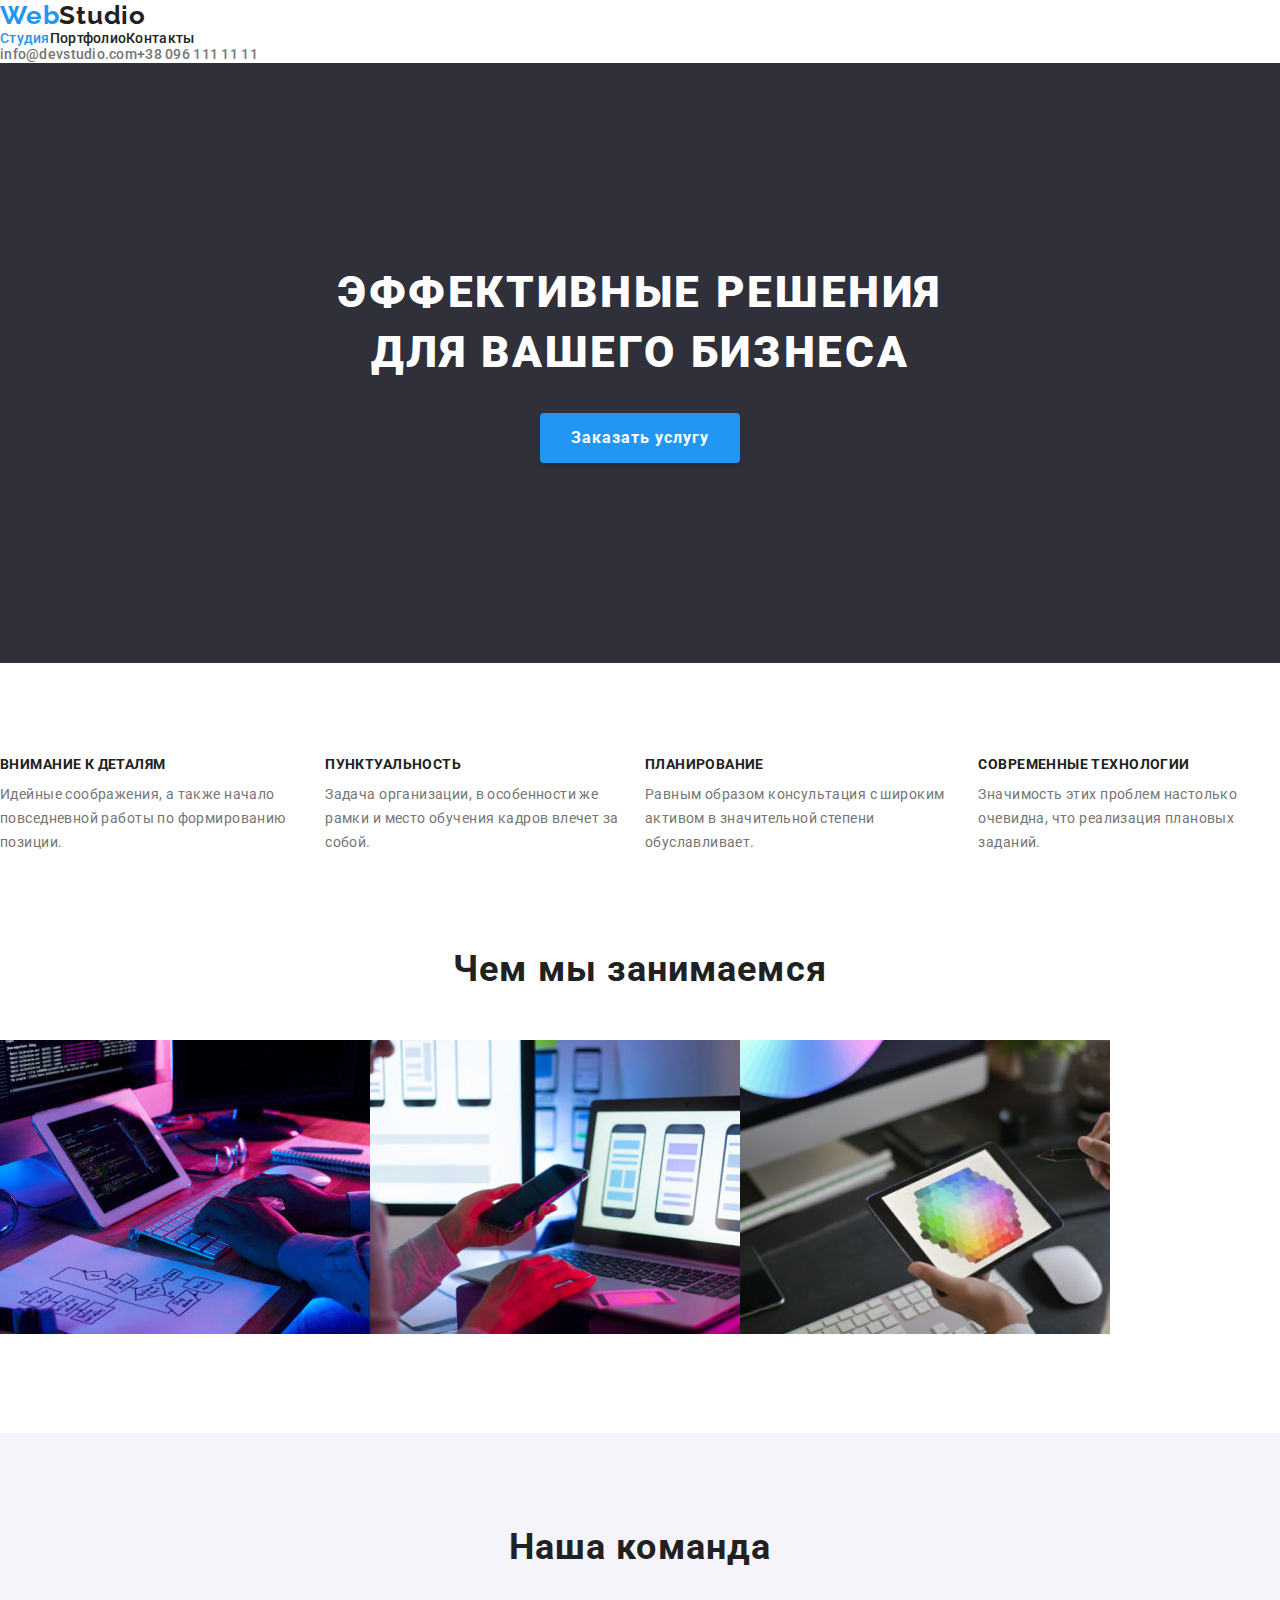
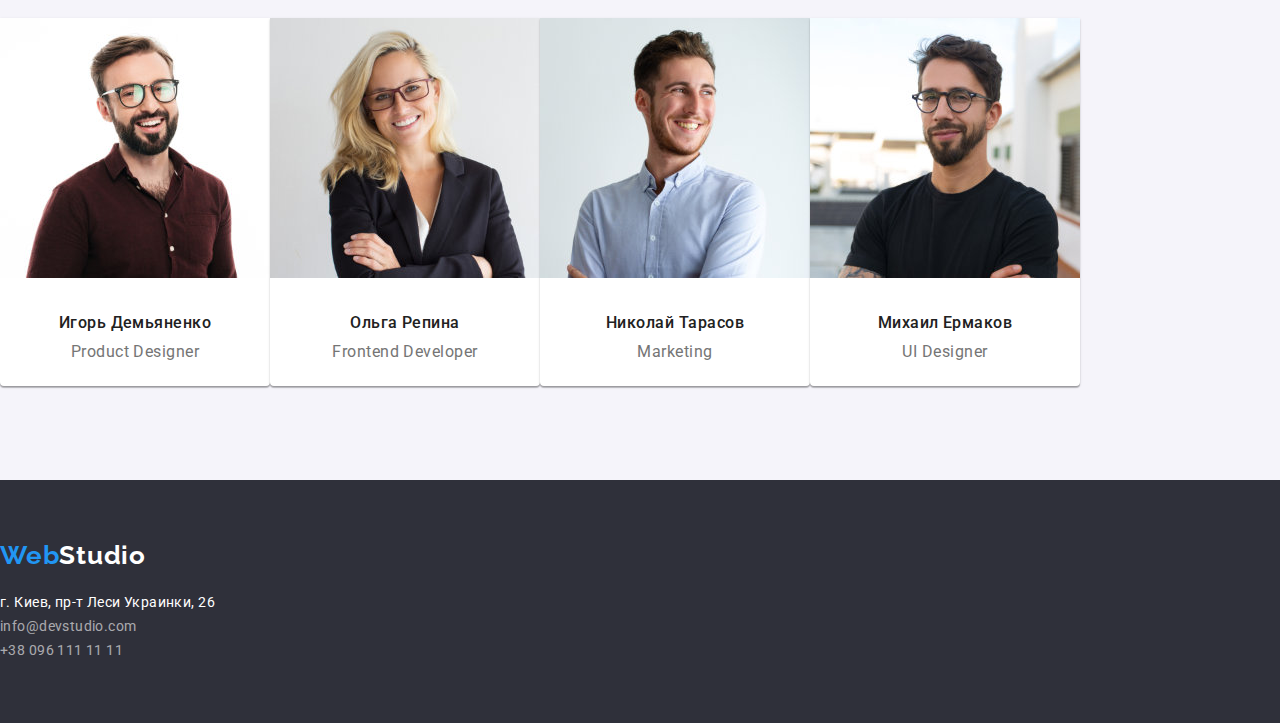
==== index.html @ 04682f42 "ng-homework-3" ====
<!DOCTYPE html>
<html lang="ru">
<head>
    <meta charset="UTF-8">
    <meta http-equiv="X-UA-Compatible" content="IE=edge">
    <meta name="viewport" content="width=device-width, initial-scale=1.0">
    <title>WebStudio — главная</title>
    <link rel="preconnect" href="https://fonts.googleapis.com"> 
    <link rel="preconnect" href="https://fonts.gstatic.com" crossorigin> 
    <link rel="stylesheet" href="https://fonts.googleapis.com/css2?family=Raleway:wght@700&family=Roboto:wght@400;500;700;900&display=swap">
    <link rel="stylesheet" href="https://cdnjs.cloudflare.com/ajax/libs/modern-normalize/1.1.0/modern-normalize.min.css">
    <link rel="stylesheet" href="./css/styles.css">
</head>
<body>
    <header>
        <a class="header-logo" href="./index.html"><span class="header-logo-accent">Web</span>Studio</a>
        <nav>
            <ul class="header-nav">
                <li><a class="header-nav-link header-nav-link-active" href="./index.html">Студия</a></li>
                <li><a class="header-nav-link" href="./portfolio.html">Портфолио</a></li>
                <li><a class="header-nav-link" href="./contacts.html">Контакты</a></li>
            </ul>
        </nav>
        <ul class="header-contacts">
            <li><a class="header-contacts-link" href="mailto:info@devstudio.com">info@devstudio.com</a></li>
            <li><a class="header-contacts-link" href="tel:+380961111111">+38 096 111 11 11</a></li>
        </ul>
    </header>
    <main>
        <section class="hero">
            <h1 class="hero-title">Эффективные решения<br>для вашего бизнеса</h1>
            <button class="hero-button" type="button">Заказать услугу</button>
        </section>
        <section class="skills">
            <h2 class="hidden">Наши преимущества</h2>
            <ul class="skills-list">
                <li>
                    <h3 class="skills-list-title">Внимание к деталям</h3>
                    <p class="skills-list-about">Идейные соображения, а также начало повседневной работы по формированию позиции.</p>
                </li>
                <li>
                    <h3 class="skills-list-title">Пунктуальность</h3>
                    <p class="skills-list-about">Задача организации, в особенности же рамки и место обучения кадров влечет за собой.</p>
                </li>
                <li>
                    <h3 class="skills-list-title">Планирование</h3>
                    <p class="skills-list-about">Равным образом консультация с широким активом в значительной степени обуславливает.</p>
                </li>
                <li>
                    <h3 class="skills-list-title">Современные технологии</h3>
                    <p class="skills-list-about">Значимость этих проблем настолько очевидна, что реализация плановых заданий.</p>
                </li>
            </ul>
        </section>
        <section class="whatwedo">
            <h2 class="whatwedo-title">Чем мы занимаемся</h2>
            <ul class="whatwedo-list">
                <li><img src="./images/whatwedo-1.jpg" alt="Разработка десктопного софта" width="370" height="294"></li>
                <li><img src="./images/whatwedo-2.jpg" alt="Создание мобильных приложений" width="370" height="294"></li>
                <li><img src="./images/whatwedo-3.jpg" alt="Внедрение дизайнерских решений" width="370" height="294"></li>
            </ul>
        </section>
        <section class="team">
            <h2 class="team-title">Наша команда</h2>
                <ul class="team-list">
                    <li class="team-list-item">
                        <img src="./images/ourteam-1.jpg" alt="Улыбающийся брюнет в очках" width="270" height="260">
                        <div class="team-list-description-block">
                            <h3 class="team-list-member">Игорь Демьяненко</h3>
                            <p class="team-list-member-info">Product Designer</p>
                        </div>
                    </li>
                    <li class="team-list-item">
                        <img src="./images/ourteam-2.jpg" alt="Блондинка в очках и пиджаке" width="270" height="260">
                        <div class="team-list-description-block">
                            <h3 class="team-list-member">Ольга Репина</h3>
                            <p class="team-list-member-info">Frontend Developer</p>
                        </div>
                    </li>
                    <li class="team-list-item">
                        <img src="./images/ourteam-3.jpg" alt="Смеющийся мужчина с бородой" width="270" height="260">
                        <div class="team-list-description-block">
                            <h3 class="team-list-member">Николай Тарасов</h3>
                            <p class="team-list-member-info">Marketing</p>
                        </div>
                    </li>
                    <li class="team-list-item">
                        <img src="./images/ourteam-4.jpg" alt="Бородатый брюнет в очках" width="270" height="260">
                        <div class="team-list-description-block">
                            <h3 class="team-list-member">Михаил Ермаков</h3>
                            <p class="team-list-member-info">UI Designer</p>
                        </div>
                    </li>
                </ul>
        </section>
    </main>
    <footer>
        <a class="footer-logo" href="./index.html"><span class="footer-logo-accent">Web</span>Studio</a>
        <address>
            <ul class="address-list">
                <li class="address-list-item"><a  href="https://goo.gl/maps/EVga5YoT9mMp64XXA" target="_blank" rel="noopener nofollow noreferrer">г. Киев, пр-т Леси Украинки, 26</a></li>
                <li class="address-list-item"><a  href="mailto:info@devstudio.com">info@devstudio.com</a></li>
                <li class="address-list-item"><a href="tel:+380961111111">+38 096 111 11 11</a></li>
            </ul>
        </address>
    </footer>
</body>
</html>
---- css/styles.css ----
:root {
    --color-main: #212121;
    --color-accent: #2196F3;
    --color-secondary: #757575;
    --color-invert: white;

    --color-footer-address: rgba(255, 255, 255, 0.6);

    --background-color-dark: #2F303A;
    --background-color-light: #F5F4FA;

    --font-main: 'Roboto';
    --font-logo: 'Raleway';
}


/* basic - start */

* {
    margin: 0;
    padding: 0;
}

body {
    color: var(--color-main);
    font-family: var(--font-main);
}

ul {
    list-style: none;
}

a {
    color: inherit;
    text-decoration: none;
}

button {
    cursor: pointer;
    padding: 0;
    border: none;
    font: inherit;
}

address {font-style: normal;}

.hidden {
    position: absolute;
    width: 1px;
    height: 1px;
    margin: -1px;
    border: 0;
    padding: 0;

    white-space: nowrap;
    clip-path: inset(100%);
    clip: rect(0 0 0 0);
    overflow: hidden;
}

/* basic - end */


/* header - start */

.header-logo {
    font-family: var(--font-logo);
    font-weight: 700;
    font-size: 26px;
    line-height: 1.2;
    letter-spacing: 0.03em;
}

.header-logo-accent {
    color: var(--color-accent);
}

.header-nav,
.header-contacts {
    font-weight: 500;
    font-size: 14px;
    line-height: 1.14;
    letter-spacing: 0.02em;

    display: flex;
}

.header-contacts {
    color: var(--color-secondary);
}

.header-nav-link:hover,
.header-nav-link:focus,
.header-nav-link-active,
.header-contacts-link:hover,
.header-contacts-link:focus {
    color: var(--color-accent);
}

/* header - end */


/* hero - start */

.hero {
    padding-top: 200px;
    padding-bottom: 200px;

    background-color: var(--background-color-dark);
    color: var(--color-invert);
}

.hero-title {
    margin-bottom: 30px;

    font-weight: 900;
    font-size: 44px;
    line-height: 1.36;
    text-align: center;
    letter-spacing: 0.06em;
    text-transform: uppercase;
}

.hero-button {
    background-color: var(--color-accent);
    box-shadow: 0px 4px 4px rgba(0, 0, 0, 0.15);
    border-radius: 4px;
    width: 200px;
    height: 50px;

    display: block;
    margin-left: auto;
    margin-right: auto;

    font-weight: 700;
    font-size: 16px;
    line-height: 1.88;
    text-align: center;
    letter-spacing: 0.06em;
    color: var(--color-invert);
}

.hero-button:hover,
.hero-button:focus {
    background-color: #188CE8;
}

/* hero - end */


/* skills - start */

.skills {
    padding-top: 94px;
}

.skills-list {
    font-size: 14px;
    line-height: 1.71;
    letter-spacing: 0.03em;

    display: flex;
}

.skills-list-title {
    margin-bottom: 10px;

    font-weight: 700;
    font-size: 14px;
    line-height: 1.14;
    letter-spacing: 0.03em;
    text-transform: uppercase;
}

.skills-list-about {
    color: var(--color-secondary);
}

/* skills - end */


/* whatwedo - start */

.whatwedo {
    padding-top: 94px;
    padding-bottom: 94px;
}

.whatwedo-title {
    font-weight: 700;
    font-size: 36px;
    line-height: 1.16;
    text-align: center;
    letter-spacing: 0.03em;

    margin-bottom: 50px;
}

.whatwedo-list {
    display: flex;
}

/* whatwedo - end */


/* team - start */

.team {
    padding-top: 94px;
    padding-bottom: 94px;

    background-color: var(--background-color-light);
}

.team-title {
    font-weight: 700;
    font-size: 36px;
    line-height: 1.16;
    text-align: center;
    letter-spacing: 0.03em;

    margin-bottom: 50px;
}

.team-list {
    display: flex;
}

.team-list-item {
    width: 270px;
    height: 368px;
    background: var(--color-invert);
    box-shadow: 0px 1px 3px rgba(0, 0, 0, 0.12), 0px 1px 1px rgba(0, 0, 0, 0.14), 0px 2px 1px rgba(0, 0, 0, 0.2);
    border-radius: 0px 0px 4px 4px;
}

.team-list-description-block {
    padding-top: 30px;
    padding-bottom: 30px;
}

.team-list-member {
    margin-bottom: 10px;

    font-weight: 500;
    font-size: 16px;
    line-height: 1.19;
    text-align: center;
    letter-spacing: 0.03em;
}

.team-list-member-info {
    font-size: 16px;
    line-height: 1.19;
    text-align: center;
    letter-spacing: 0.03em;
    color: var(--color-secondary);
}

/* team - end */


/* projects - start */

.projects {
    padding-top: 94px;
    padding-bottom: 94px;
}

.projects-filter {
    display: flex;
    margin-bottom: 50px;
}

.projects-filter-buttons {
    padding: 6px 22px 6px 22px;

    background: var(--background-color-light);
    border-radius: 4px;

    font-weight: 500;
    font-size: 16px;
    line-height: 1.62;
    text-align: center;
    letter-spacing: 0.03em;
}

.projects-filter-buttons:hover,
.projects-filter-buttons:focus {
    background: var(--color-accent);
    box-shadow: 0px 3px 1px rgba(0, 0, 0, 0.1), 0px 1px 2px rgba(0, 0, 0, 0.08), 0px 2px 2px rgba(0, 0, 0, 0.12);
    border-radius: 4px;

    color: var(--color-invert);
}

.projects-list {
    display: flex;
}

.projects-list-item {
    background: var(--color-invert);
    border: 1px solid #EEEEEE;

    width: 370px;
}

.projects-list-title {
    margin-bottom: 4px;

    font-weight: 700;
    font-size: 18px;
    line-height: 2;
    letter-spacing: 0.06em;
}

.projects-list-description-block {
    padding: 20px 24px 20px 24px;
}

.projects-list-description {
    font-size: 16px;
    line-height: 1.88;
    letter-spacing: 0.03em;
    color: var(--color-secondary);
}

/* projects - end */


/* footer - start */

footer {
    padding-top: 60px;
    padding-bottom: 60px;
    background-color: var(--background-color-dark);
    color: var(--color-invert);
}

.footer-logo {
    margin-bottom: 20px;

    display: block;

    font-family: var(--font-logo);
    font-weight: 700;
    font-size: 26px;
    line-height: 1.19;
    letter-spacing: 0.03em;
}

.footer-logo-accent {
    color: var(--color-accent);
}

.address-list {
    font-size: 14px;
    line-height: 1.71;
    letter-spacing: 0.03em;
}

.address-list-item:not(:first-child) {
    color: var(--color-footer-address);
}

.address-list-item:hover,
.address-list-item:focus {
    text-decoration: underline;
}

/* footer - end */
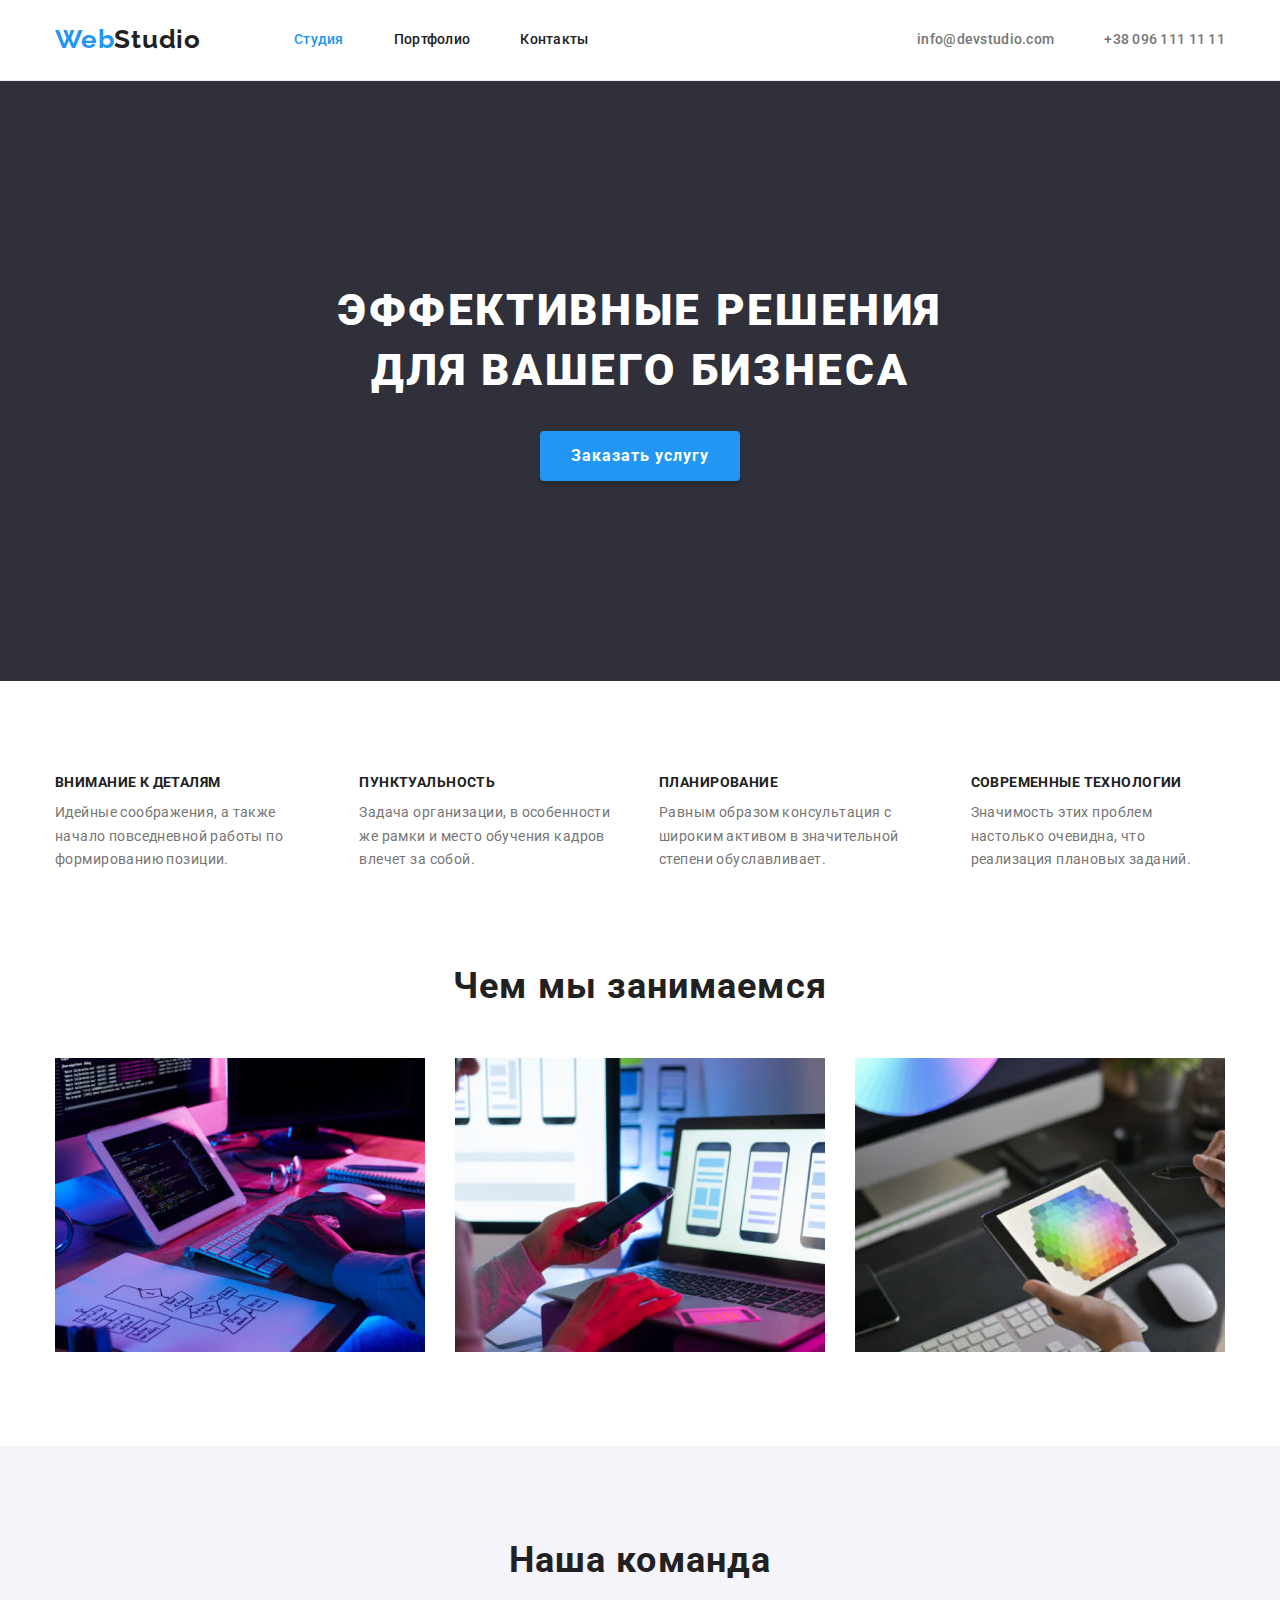
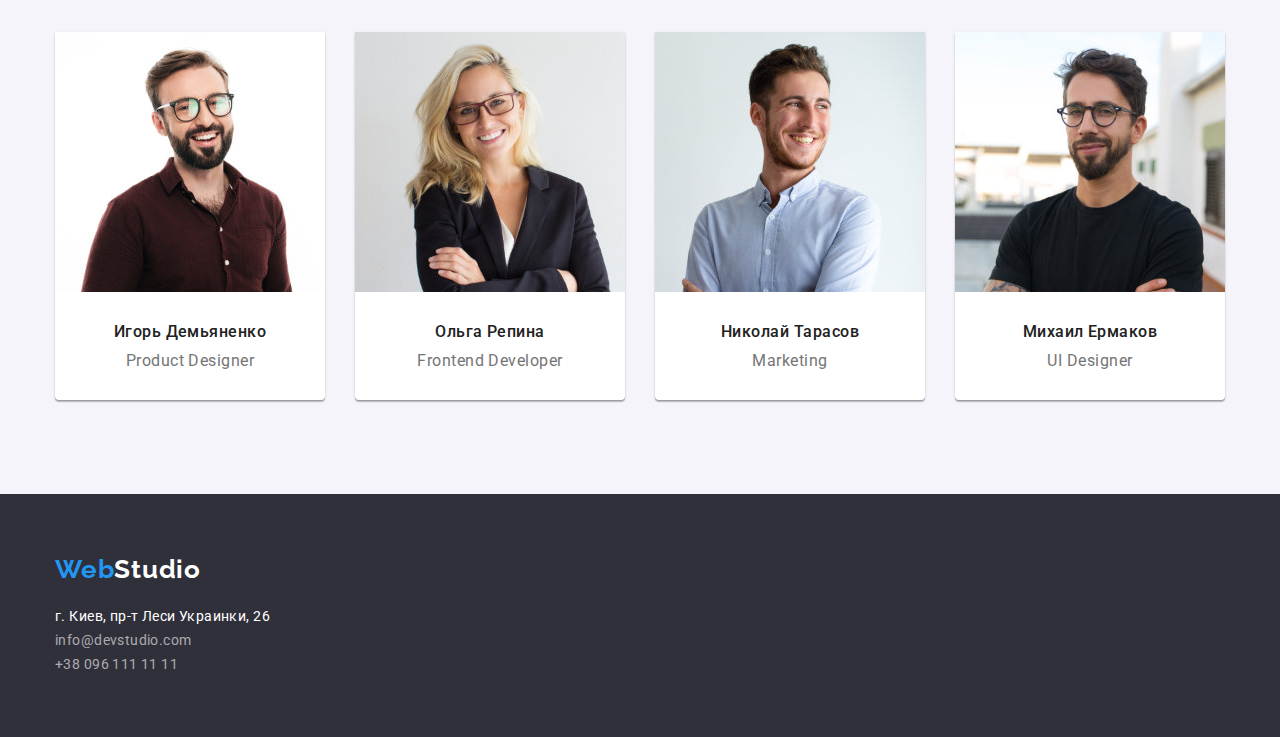
==== commit fe5ea6bd: "ng-homework-3" ====
--- a/index.html
+++ b/index.html
@@ -1,67 +1,88 @@
 <!DOCTYPE html>
 <html lang="ru">
+
 <head>
     <meta charset="UTF-8">
     <meta http-equiv="X-UA-Compatible" content="IE=edge">
     <meta name="viewport" content="width=device-width, initial-scale=1.0">
     <title>WebStudio — главная</title>
-    <link rel="preconnect" href="https://fonts.googleapis.com"> 
-    <link rel="preconnect" href="https://fonts.gstatic.com" crossorigin> 
-    <link rel="stylesheet" href="https://fonts.googleapis.com/css2?family=Raleway:wght@700&family=Roboto:wght@400;500;700;900&display=swap">
-    <link rel="stylesheet" href="https://cdnjs.cloudflare.com/ajax/libs/modern-normalize/1.1.0/modern-normalize.min.css">
+    <link rel="preconnect" href="https://fonts.googleapis.com">
+    <link rel="preconnect" href="https://fonts.gstatic.com" crossorigin>
+    <link rel="stylesheet"
+        href="https://fonts.googleapis.com/css2?family=Raleway:wght@700&family=Roboto:wght@400;500;700;900&display=swap">
+    <link rel="stylesheet"
+        href="https://cdnjs.cloudflare.com/ajax/libs/modern-normalize/1.1.0/modern-normalize.min.css">
     <link rel="stylesheet" href="./css/styles.css">
 </head>
+
 <body>
     <header>
-        <a class="header-logo" href="./index.html"><span class="header-logo-accent">Web</span>Studio</a>
-        <nav>
-            <ul class="header-nav">
-                <li><a class="header-nav-link header-nav-link-active" href="./index.html">Студия</a></li>
-                <li><a class="header-nav-link" href="./portfolio.html">Портфолио</a></li>
-                <li><a class="header-nav-link" href="./contacts.html">Контакты</a></li>
+        <div class="container header">
+            <a class="header-logo" href="./index.html"><span class="header-logo-accent">Web</span>Studio</a>
+            <nav>
+                <ul class="header-nav">
+                    <li class="header-nav-item"><a class="header-nav-link header-nav-link-active" href="./index.html">Студия</a></li>
+                    <li class="header-nav-item"><a class="header-nav-link" href="./portfolio.html">Портфолио</a></li>
+                    <li class="header-nav-item"><a class="header-nav-link" href="./contacts.html">Контакты</a></li>
+                </ul>
+            </nav>
+            <ul class="header-contacts">
+                <li class="header-contacts-item"><a class="header-contacts-link" href="mailto:info@devstudio.com">info@devstudio.com</a></li>
+                <li class="header-contacts-item"><a class="header-contacts-link" href="tel:+380961111111">+38 096 111 11 11</a></li>
             </ul>
-        </nav>
-        <ul class="header-contacts">
-            <li><a class="header-contacts-link" href="mailto:info@devstudio.com">info@devstudio.com</a></li>
-            <li><a class="header-contacts-link" href="tel:+380961111111">+38 096 111 11 11</a></li>
-        </ul>
+        </div>
     </header>
     <main>
         <section class="hero">
-            <h1 class="hero-title">Эффективные решения<br>для вашего бизнеса</h1>
-            <button class="hero-button" type="button">Заказать услугу</button>
+            <div class="container">
+                <h1 class="hero-title">Эффективные решения<br>для вашего бизнеса</h1>
+                <button class="hero-button" type="button">Заказать услугу</button>
+            </div>
         </section>
         <section class="skills">
-            <h2 class="hidden">Наши преимущества</h2>
-            <ul class="skills-list">
-                <li>
-                    <h3 class="skills-list-title">Внимание к деталям</h3>
-                    <p class="skills-list-about">Идейные соображения, а также начало повседневной работы по формированию позиции.</p>
-                </li>
-                <li>
-                    <h3 class="skills-list-title">Пунктуальность</h3>
-                    <p class="skills-list-about">Задача организации, в особенности же рамки и место обучения кадров влечет за собой.</p>
-                </li>
-                <li>
-                    <h3 class="skills-list-title">Планирование</h3>
-                    <p class="skills-list-about">Равным образом консультация с широким активом в значительной степени обуславливает.</p>
-                </li>
-                <li>
-                    <h3 class="skills-list-title">Современные технологии</h3>
-                    <p class="skills-list-about">Значимость этих проблем настолько очевидна, что реализация плановых заданий.</p>
-                </li>
-            </ul>
+            <div class="container">
+                <h2 class="hidden">Наши преимущества</h2>
+                <ul  class="skills-list">
+                    <li class="skills-list-item">
+                        <h3 class="skills-list-title">Внимание к деталям</h3>
+                        <p class="skills-list-about">Идейные соображения, а также начало повседневной работы по
+                            формированию позиции.</p>
+                    </li>
+                    <li class="skills-list-item">
+                        <h3 class="skills-list-title">Пунктуальность</h3>
+                        <p class="skills-list-about">Задача организации, в особенности же рамки и место обучения кадров
+                            влечет за собой.</p>
+                    </li>
+                    <li class="skills-list-item">
+                        <h3 class="skills-list-title">Планирование</h3>
+                        <p class="skills-list-about">Равным образом консультация с широким активом в значительной
+                            степени обуславливает.</p>
+                    </li>
+                    <li class="skills-list-item">
+                        <h3 class="skills-list-title">Современные технологии</h3>
+                        <p class="skills-list-about">Значимость этих проблем настолько очевидна, что реализация плановых
+                            заданий.</p>
+                    </li>
+                </ul>
+            </div>
         </section>
         <section class="whatwedo">
-            <h2 class="whatwedo-title">Чем мы занимаемся</h2>
-            <ul class="whatwedo-list">
-                <li><img src="./images/whatwedo-1.jpg" alt="Разработка десктопного софта" width="370" height="294"></li>
-                <li><img src="./images/whatwedo-2.jpg" alt="Создание мобильных приложений" width="370" height="294"></li>
-                <li><img src="./images/whatwedo-3.jpg" alt="Внедрение дизайнерских решений" width="370" height="294"></li>
-            </ul>
+            <div class="container">
+                <h2 class="whatwedo-title">Чем мы занимаемся</h2>
+                <ul class="whatwedo-list">
+                    <li class="whatwedo-list-item"><img src="./images/whatwedo-1.jpg" alt="Разработка десктопного софта" width="370" height="294">
+                    </li>
+                    <li class="whatwedo-list-item"><img src="./images/whatwedo-2.jpg" alt="Создание мобильных приложений" width="370" height="294">
+                    </li>
+                    <li class="whatwedo-list-item"><img src="./images/whatwedo-3.jpg" alt="Внедрение дизайнерских решений" width="370"
+                            height="294">
+                    </li>
+                </ul>
+            </div>
         </section>
         <section class="team">
-            <h2 class="team-title">Наша команда</h2>
+            <div class="container">
+                <h2 class="team-title">Наша команда</h2>
                 <ul class="team-list">
                     <li class="team-list-item">
                         <img src="./images/ourteam-1.jpg" alt="Улыбающийся брюнет в очках" width="270" height="260">
@@ -92,17 +113,22 @@
                         </div>
                     </li>
                 </ul>
+            </div>
         </section>
     </main>
     <footer>
-        <a class="footer-logo" href="./index.html"><span class="footer-logo-accent">Web</span>Studio</a>
-        <address>
-            <ul class="address-list">
-                <li class="address-list-item"><a  href="https://goo.gl/maps/EVga5YoT9mMp64XXA" target="_blank" rel="noopener nofollow noreferrer">г. Киев, пр-т Леси Украинки, 26</a></li>
-                <li class="address-list-item"><a  href="mailto:info@devstudio.com">info@devstudio.com</a></li>
-                <li class="address-list-item"><a href="tel:+380961111111">+38 096 111 11 11</a></li>
-            </ul>
-        </address>
+        <div class="container">
+            <a class="footer-logo" href="./index.html"><span class="footer-logo-accent">Web</span>Studio</a>
+            <address>
+                <ul class="address-list">
+                    <li class="address-list-item"><a href="https://goo.gl/maps/EVga5YoT9mMp64XXA" target="_blank"
+                            rel="noopener nofollow noreferrer">г. Киев, пр-т Леси Украинки, 26</a></li>
+                    <li class="address-list-item"><a href="mailto:info@devstudio.com">info@devstudio.com</a></li>
+                    <li class="address-list-item"><a href="tel:+380961111111">+38 096 111 11 11</a></li>
+                </ul>
+            </address>
+        </div>
     </footer>
 </body>
+
 </html>--- a/css/styles.css
+++ b/css/styles.css
@@ -33,6 +33,7 @@
 a {
     color: inherit;
     text-decoration: none;
+    display: block;
 }
 
 button {
@@ -40,6 +41,10 @@
     padding: 0;
     border: none;
     font: inherit;
+}
+
+img {
+    display: block;
 }
 
 address {font-style: normal;}
@@ -58,17 +63,39 @@
     overflow: hidden;
 }
 
+.container {
+    width: 1200px;
+    padding-left: 15px;
+    padding-right: 15px;
+    margin-left: auto;
+    margin-right: auto;
+}
+
 /* basic - end */
 
 
 /* header - start */
 
+header {
+    border-bottom: 1px solid #ECECEC;
+}
+
+.header {
+    display: flex;
+    align-items: center;
+}
+ 
 .header-logo {
     font-family: var(--font-logo);
     font-weight: 700;
     font-size: 26px;
     line-height: 1.2;
     letter-spacing: 0.03em;
+    height: 80px;
+
+    display: flex;
+    align-items: center;
+    margin-right: 93px;
 }
 
 .header-logo-accent {
@@ -85,8 +112,25 @@
     display: flex;
 }
 
+nav {
+    margin-right: auto;
+}
+
 .header-contacts {
     color: var(--color-secondary);
+}
+
+.header-contacts-link,
+.header-nav-link {
+    height: 80px;
+
+    display: flex;
+    align-items: center;
+}
+
+.header-nav-item:not(:last-child),
+.header-contacts-item:not(:last-child) {
+    margin-right: 50px;
 }
 
 .header-nav-link:hover,
@@ -162,6 +206,10 @@
     display: flex;
 }
 
+.skills-list-item:not(:last-child) {
+    margin-right: 30px;
+}
+
 .skills-list-title {
     margin-bottom: 10px;
 
@@ -200,6 +248,10 @@
     display: flex;
 }
 
+.whatwedo-list-item:not(:last-child) {
+    margin-right: 30px;
+}
+
 /* whatwedo - end */
 
 
@@ -227,11 +279,15 @@
 }
 
 .team-list-item {
-    width: 270px;
-    height: 368px;
     background: var(--color-invert);
     box-shadow: 0px 1px 3px rgba(0, 0, 0, 0.12), 0px 1px 1px rgba(0, 0, 0, 0.14), 0px 2px 1px rgba(0, 0, 0, 0.2);
     border-radius: 0px 0px 4px 4px;
+
+    flex-basis: calc((100% - 90px) / 4);
+}
+
+.team-list-item:not(:last-child) {
+    margin-right: 30px;
 }
 
 .team-list-description-block {
@@ -269,6 +325,7 @@
 
 .projects-filter {
     display: flex;
+    justify-content: center;
     margin-bottom: 50px;
 }
 
@@ -283,6 +340,10 @@
     line-height: 1.62;
     text-align: center;
     letter-spacing: 0.03em;
+}
+
+.projects-filter-item:not(:last-child) {
+    margin-right: 8px;
 }
 
 .projects-filter-buttons:hover,
@@ -296,13 +357,20 @@
 
 .projects-list {
     display: flex;
+    justify-content: center;
+    flex-wrap: wrap;
 }
 
 .projects-list-item {
-    background: var(--color-invert);
-    border: 1px solid #EEEEEE;
-
-    width: 370px;
+    flex-basis: calc((100% - 60px) / 3);
+}
+
+.projects-list-item:not(:nth-child(3n)) {
+    margin-right: 30px;
+}
+
+.projects-list-item:not(:nth-last-child(-n + 3)) {
+    margin-bottom: 30px;
 }
 
 .projects-list-title {
@@ -316,6 +384,10 @@
 
 .projects-list-description-block {
     padding: 20px 24px 20px 24px;
+    background: var(--color-invert);
+    border-left: 1px solid #EEEEEE;
+    border-right: 1px solid #EEEEEE;
+    border-bottom: 1px solid #EEEEEE;
 }
 
 .projects-list-description {
@@ -340,8 +412,6 @@
 .footer-logo {
     margin-bottom: 20px;
 
-    display: block;
-
     font-family: var(--font-logo);
     font-weight: 700;
     font-size: 26px;
